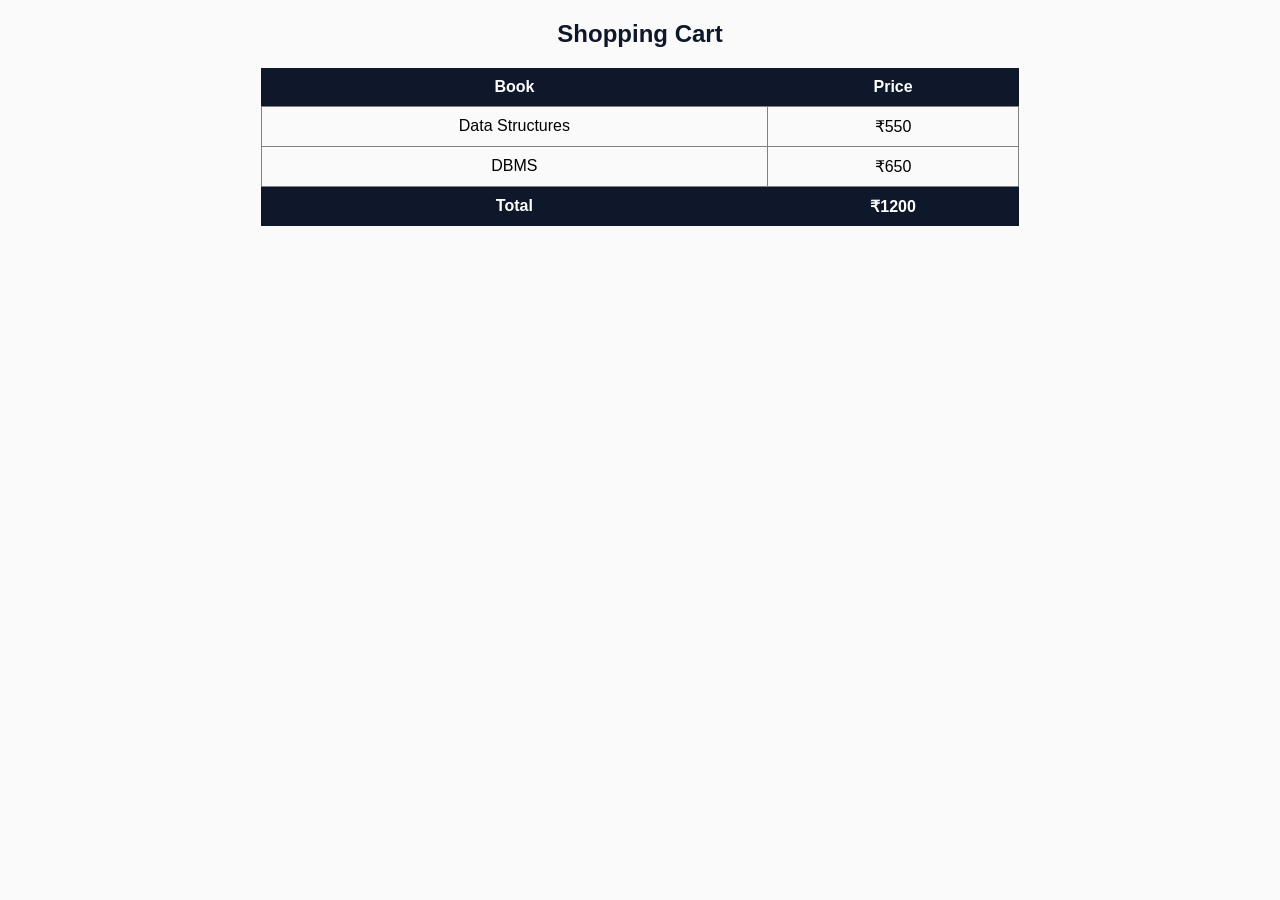
==== cart.html @ 38428729 "Add files via upload" ====
<!DOCTYPE html>
<html>
<head>

<title>Cart</title>

<style>

body{

font-family:Arial;

background:#fafafa;

}

h2{

text-align:center;

color:#0F172A;

}

table{

margin:auto;

width:60%;

border-collapse:collapse;

}

th{

background:#0F172A;

color:white;

padding:10px;

}

td{

border:1px solid gray;

padding:10px;

text-align:center;

}

</style>

</head>

<body>

<h2>Shopping Cart</h2>

<table>

<tr>

<th>Book</th>

<th>Price</th>

</tr>

<tr>

<td>Data Structures</td>

<td>₹550</td>

</tr>

<tr>

<td>DBMS</td>

<td>₹650</td>

</tr>

<tr>

<th>Total</th>

<th>₹1200</th>

</tr>

</table>

</body>

</html>
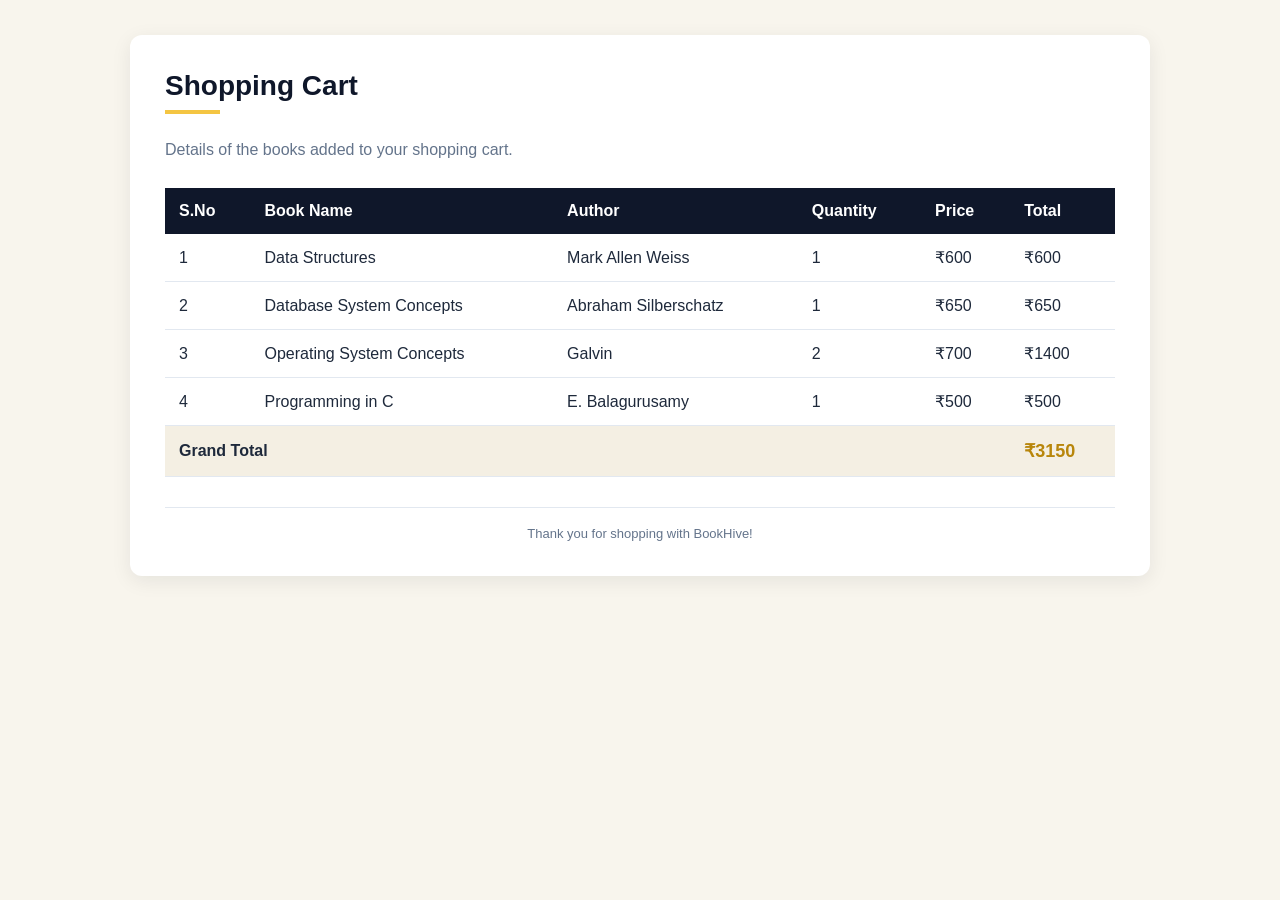
==== commit c6eb6329: "Add files via upload" ====
--- a/cart.html
+++ b/cart.html
@@ -1,100 +1,89 @@
 <!DOCTYPE html>
 <html>
+
 <head>
-
-<title>Cart</title>
-
-<style>
-
-body{
-
-font-family:Arial;
-
-background:#fafafa;
-
-}
-
-h2{
-
-text-align:center;
-
-color:#0F172A;
-
-}
-
-table{
-
-margin:auto;
-
-width:60%;
-
-border-collapse:collapse;
-
-}
-
-th{
-
-background:#0F172A;
-
-color:white;
-
-padding:10px;
-
-}
-
-td{
-
-border:1px solid gray;
-
-padding:10px;
-
-text-align:center;
-
-}
-
-</style>
-
+    <title>Shopping Cart - BookHive</title>
+    <link rel="stylesheet" href="style.css">
 </head>
 
-<body>
+<body class="content-body">
 
-<h2>Shopping Cart</h2>
+    <div class="content-box">
 
-<table>
+        <h2 class="page-title">Shopping Cart</h2>
 
-<tr>
+        <div class="gold-line"></div>
 
-<th>Book</th>
+        <p class="description">
+            Details of the books added to your shopping cart.
+        </p>
 
-<th>Price</th>
+        <table class="cart-table">
 
-</tr>
+            <tr>
+                <th>S.No</th>
+                <th>Book Name</th>
+                <th>Author</th>
+                <th>Quantity</th>
+                <th>Price</th>
+                <th>Total</th>
+            </tr>
 
-<tr>
+            <tr>
+                <td>1</td>
+                <td>Data Structures</td>
+                <td>Mark Allen Weiss</td>
+                <td>1</td>
+                <td>₹600</td>
+                <td>₹600</td>
+            </tr>
 
-<td>Data Structures</td>
+            <tr>
+                <td>2</td>
+                <td>Database System Concepts</td>
+                <td>Abraham Silberschatz</td>
+                <td>1</td>
+                <td>₹650</td>
+                <td>₹650</td>
+            </tr>
 
-<td>₹550</td>
+            <tr>
+                <td>3</td>
+                <td>Operating System Concepts</td>
+                <td>Galvin</td>
+                <td>2</td>
+                <td>₹700</td>
+                <td>₹1400</td>
+            </tr>
 
-</tr>
+            <tr>
+                <td>4</td>
+                <td>Programming in C</td>
+                <td>E. Balagurusamy</td>
+                <td>1</td>
+                <td>₹500</td>
+                <td>₹500</td>
+            </tr>
 
-<tr>
+            <tr class="total-row">
 
-<td>DBMS</td>
+                <td colspan="5">
+                    Grand Total
+                </td>
 
-<td>₹650</td>
+                <td class="total-price">
+                    ₹3150
+                </td>
 
-</tr>
+            </tr>
 
-<tr>
+        </table>
 
-<th>Total</th>
+        <div class="footer">
+            Thank you for shopping with BookHive!
+        </div>
 
-<th>₹1200</th>
-
-</tr>
-
-</table>
+    </div>
 
 </body>
 
--- a/style.css
+++ b/style.css
@@ -0,0 +1,383 @@
+{
+    box-sizing: border-box;
+}
+
+body {
+    margin: 0;
+    font-family: "Segoe UI", Arial, sans-serif;
+    color: #1e293b;
+    background-color: #f8f5ed;
+}
+
+
+/* =========================================
+   TOP FRAME
+   ========================================= */
+
+.top-body {
+    background-color: #0f172a;
+    color: white;
+}
+
+.top-header {
+    height: 100%;
+    display: flex;
+    align-items: center;
+    justify-content: space-between;
+    padding: 0 30px;
+}
+
+.logo-area {
+    display: flex;
+    align-items: center;
+    gap: 12px;
+}
+
+.logo-icon {
+    font-size: 32px;
+}
+
+.logo-text {
+    font-size: 25px;
+    font-weight: bold;
+    color: #f4c542;
+}
+
+.college-name {
+    font-size: 18px;
+    font-weight: 600;
+    color: #f8fafc;
+}
+
+.top-menu {
+    display: flex;
+    gap: 18px;
+}
+
+.top-menu a {
+    color: white;
+    text-decoration: none;
+    font-size: 14px;
+    font-weight: 600;
+    padding: 8px 4px;
+}
+
+.top-menu a:hover {
+    color: #f4c542;
+}
+
+
+/* =========================================
+   LEFT FRAME
+   ========================================= */
+
+.left-body {
+    background-color: #f4efe3;
+}
+
+.department-title {
+    background-color: #0f172a;
+    color: #f4c542;
+    text-align: center;
+    padding: 20px 10px;
+    margin: 0;
+    font-size: 20px;
+}
+
+.department-subtitle {
+    text-align: center;
+    color: #64748b;
+    font-size: 12px;
+    margin: 12px 10px 20px;
+}
+
+.department-link {
+    display: block;
+    margin: 12px 15px;
+    padding: 14px 15px;
+    background-color: white;
+    color: #0f172a;
+    text-decoration: none;
+    font-weight: 600;
+    border-radius: 8px;
+    border-left: 4px solid #f4c542;
+    box-shadow: 0 3px 10px rgba(15, 23, 42, 0.08);
+}
+
+.department-link:hover {
+    background-color: #0f172a;
+    color: #f4c542;
+}
+
+
+/* =========================================
+   COMMON CONTENT
+   ========================================= */
+
+.content-body {
+    background-color: #f8f5ed;
+    padding: 35px;
+}
+
+.content-box {
+    max-width: 950px;
+    margin: auto;
+    background-color: white;
+    padding: 35px;
+    border-radius: 12px;
+    box-shadow: 0 5px 20px rgba(15, 23, 42, 0.08);
+}
+
+.page-title {
+    color: #0f172a;
+    font-size: 28px;
+    margin-top: 0;
+    margin-bottom: 8px;
+}
+
+.gold-line {
+    width: 55px;
+    height: 4px;
+    background-color: #f4c542;
+    margin-bottom: 22px;
+}
+
+.description {
+    color: #64748b;
+    font-size: 16px;
+    line-height: 1.7;
+}
+
+.highlight {
+    color: #b8860b;
+    font-weight: bold;
+}
+
+
+/* =========================================
+   HOME PAGE
+   ========================================= */
+
+.welcome-banner {
+    background-color: #0f172a;
+    color: white;
+    padding: 30px;
+    border-radius: 10px;
+    margin-bottom: 25px;
+}
+
+.welcome-banner h1 {
+    margin: 0 0 10px;
+    color: #f4c542;
+    font-size: 30px;
+}
+
+.welcome-banner p {
+    margin: 0;
+    line-height: 1.7;
+    color: #e2e8f0;
+}
+
+.feature-container {
+    display: flex;
+    gap: 15px;
+    margin-top: 25px;
+}
+
+.feature-card {
+    flex: 1;
+    background-color: #f8f5ed;
+    padding: 20px;
+    text-align: center;
+    border-radius: 8px;
+    border-top: 3px solid #f4c542;
+}
+
+.feature-card h3 {
+    margin: 8px 0;
+    color: #0f172a;
+}
+
+.feature-card p {
+    font-size: 13px;
+    color: #64748b;
+}
+
+
+/* =========================================
+   FORMS
+   ========================================= */
+
+.form-container {
+    max-width: 500px;
+    margin: auto;
+}
+
+.form-table {
+    width: 100%;
+    border-collapse: separate;
+    border-spacing: 0 12px;
+}
+
+.form-table td {
+    padding: 5px;
+}
+
+.form-label {
+    font-weight: 600;
+    color: #334155;
+    width: 40%;
+}
+
+.form-input {
+    width: 100%;
+    padding: 11px;
+    border: 1px solid #cbd5e1;
+    border-radius: 6px;
+    font-family: inherit;
+    font-size: 14px;
+}
+
+.form-input:focus {
+    border-color: #f4c542;
+    outline: none;
+}
+
+.button-row {
+    text-align: center;
+    padding-top: 15px !important;
+}
+
+.primary-button {
+    background-color: #0f172a;
+    color: white;
+    border: none;
+    padding: 11px 22px;
+    border-radius: 6px;
+    font-weight: 600;
+    cursor: pointer;
+    margin: 4px;
+}
+
+.primary-button:hover {
+    background-color: #1e293b;
+}
+
+.secondary-button {
+    background-color: #f4c542;
+    color: #0f172a;
+    border: none;
+    padding: 11px 22px;
+    border-radius: 6px;
+    font-weight: 600;
+    cursor: pointer;
+    margin: 4px;
+}
+
+
+/* =========================================
+   CATALOGUE TABLES
+   ========================================= */
+
+.book-table {
+    width: 100%;
+    border-collapse: collapse;
+    margin-top: 25px;
+    overflow: hidden;
+}
+
+.book-table th {
+    background-color: #0f172a;
+    color: white;
+    padding: 14px;
+    text-align: left;
+    font-size: 14px;
+}
+
+.book-table td {
+    padding: 14px;
+    border-bottom: 1px solid #e2e8f0;
+    color: #475569;
+}
+
+.book-table tr:nth-child(even) {
+    background-color: #faf8f2;
+}
+
+.book-table tr:hover {
+    background-color: #fff8dc;
+}
+
+.price {
+    color: #b8860b;
+    font-weight: bold;
+}
+
+
+/* =========================================
+   CART
+   ========================================= */
+
+.cart-table {
+    width: 100%;
+    border-collapse: collapse;
+    margin-top: 25px;
+}
+
+.cart-table th {
+    background-color: #0f172a;
+    color: white;
+    padding: 14px;
+    text-align: left;
+}
+
+.cart-table td {
+    padding: 14px;
+    border-bottom: 1px solid #e2e8f0;
+}
+
+.total-row {
+    background-color: #f4efe3;
+    font-weight: bold;
+}
+
+.total-price {
+    color: #b8860b;
+    font-size: 18px;
+}
+
+
+/* =========================================
+   DEPARTMENT PAGE
+   ========================================= */
+
+.department-header {
+    background-color: #0f172a;
+    color: white;
+    padding: 22px;
+    border-radius: 8px;
+}
+
+.department-header h1 {
+    margin: 0;
+    color: #f4c542;
+}
+
+.department-header p {
+    margin: 8px 0 0;
+    color: #cbd5e1;
+}
+
+
+/* =========================================
+   FOOTER
+   ========================================= */
+
+.footer {
+    text-align: center;
+    margin-top: 30px;
+    padding-top: 18px;
+    border-top: 1px solid #e2e8f0;
+    color: #64748b;
+    font-size: 13px;
+}
